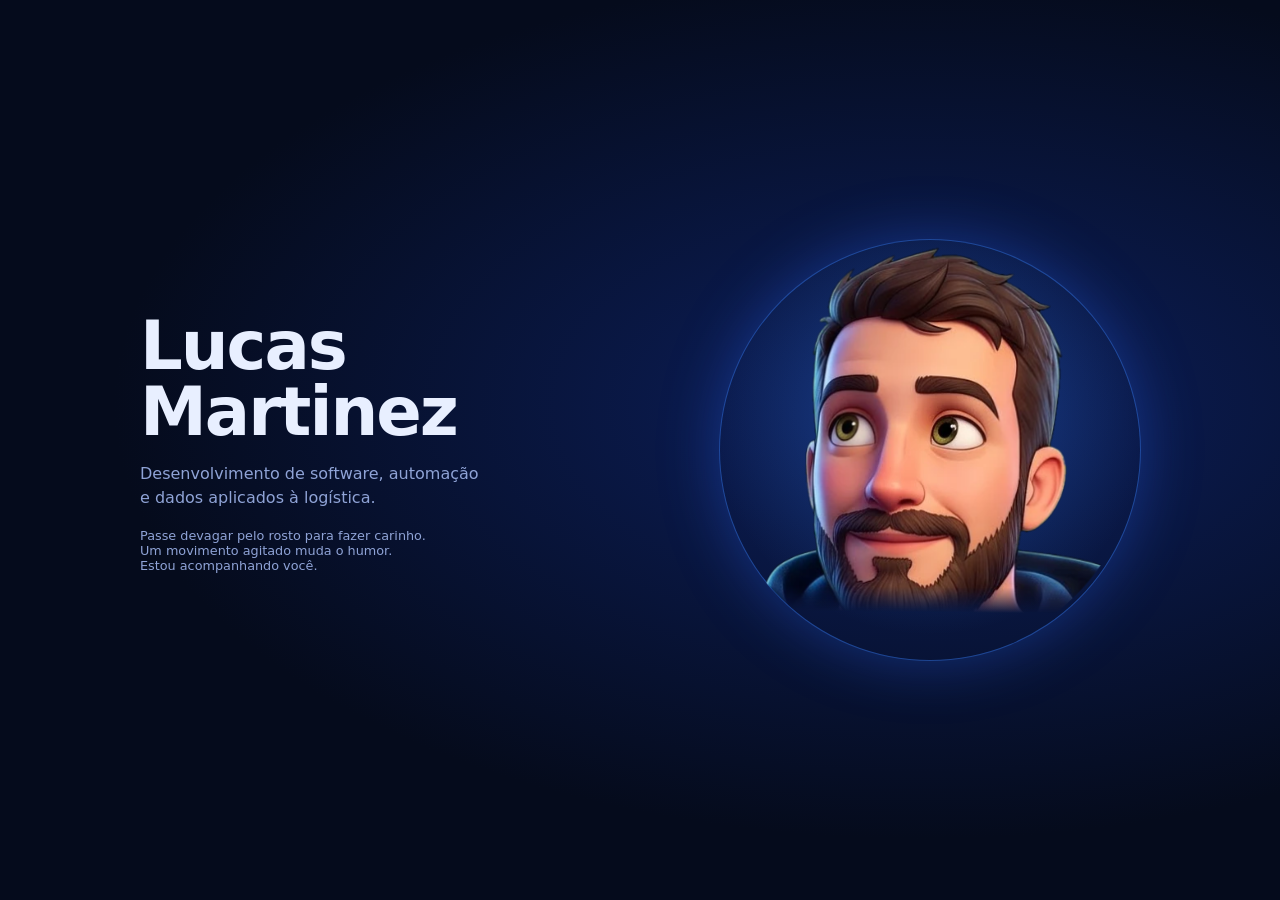
==== avatar-experience.html @ 90f8ac3b "feat(preview): incorpora avatar final aprovado com 14 expressões em pagina autocontida" ====
<!doctype html>
<html lang="pt-BR">
<head>
<meta charset="utf-8">
<meta name="viewport" content="width=device-width, initial-scale=1">
<title>Avatar interativo – Lucas Martinez</title>
<style>
:root{--bg:#050b1c;--fg:#e8efff;--mut:#8fa3d6;--blue:#2f6bff;--glow:#3d8bff}
*{box-sizing:border-box}
body{margin:0;min-height:100svh;display:grid;place-items:center;padding:24px;color:var(--fg);
  background:radial-gradient(ellipse at 72% 45%,#0c1f5c 0%,var(--bg) 62%);
  font-family:"Space Grotesk",system-ui,-apple-system,"Segoe UI",sans-serif}
.hero{display:grid;grid-template-columns:1fr minmax(260px,420px);gap:48px;align-items:center;max-width:1000px;width:100%}
h1{font-size:clamp(2.4rem,7vw,4.2rem);line-height:.98;margin:0 0 16px;letter-spacing:-.03em}
.sub{color:var(--mut);margin:0;max-width:34ch;line-height:1.5}
.stage{position:relative;width:100%;aspect-ratio:1;border-radius:50%;
  background:radial-gradient(circle at 50% 42%,rgba(61,139,255,.35),rgba(61,139,255,0) 68%);
  box-shadow:0 0 0 1px rgba(61,139,255,.35),0 0 60px rgba(47,107,255,.35)}
#avatar{display:block;width:100%;height:100%;cursor:pointer;outline-offset:6px;border-radius:50%;touch-action:none;user-select:none;-webkit-user-select:none}
#avatar:focus-visible{outline:2px solid var(--glow)}
.hud{margin-top:18px;font-size:.8rem;color:var(--mut);min-height:2.6em}
.hud b{color:var(--fg);font-weight:600}
@media(max-width:720px){.hero{grid-template-columns:1fr;text-align:center;gap:24px}
  .stage{order:-1;margin:0 auto;max-width:340px}.sub{margin:0 auto}}
</style>

<!-- Modos: demonstração completa ou incorporação discreta no portfolio. -->
<script>if(new URLSearchParams(location.search).get('embed')==='1')document.documentElement.classList.add('avatar-embed');</script>
<style>
html.avatar-embed, html.avatar-embed body {margin:0;width:100%;height:100%;min-height:0;overflow:hidden;background:transparent;padding:0;}
html.avatar-embed body {display:flex;align-items:center;justify-content:center;}
html.avatar-embed .hero {display:flex;align-items:center;justify-content:center;max-width:none;width:100%;height:100%;gap:0;padding:0;}
html.avatar-embed .hero>div:first-child {display:none;}
html.avatar-embed .stage {flex:none;width:min(92vw,92vh,420px);height:auto;aspect-ratio:1;margin:0;background:radial-gradient(circle,rgba(61,139,255,.16),transparent 70%);box-shadow:none;}
html.avatar-embed #avatar {cursor:default;}
@media(prefers-reduced-motion:reduce){html.avatar-embed .stage {transition:none;animation:none;}}
</style>
</head>
<body>
<main class="hero">
  <div>
    <h1>Lucas<br>Martinez</h1>
    <p class="sub">Desenvolvimento de software, automação e dados aplicados à logística.</p>
    <p class="hud">Passe devagar pelo rosto para fazer carinho.<br>Um movimento agitado muda o humor.<br><span id="hud"></span></p>
  </div>
  <div class="stage">
    <canvas id="avatar" role="button" tabindex="0"
      aria-label="Avatar interativo do Lucas. Passe o cursor ou o dedo sobre o rosto. Enter para sorrir; Shift e Enter para corações.">Avatar interativo de Lucas Martinez.</canvas>
  </div>
</main>

<script>
/* =====================================================================
   AvatarInterativo — JavaScript puro; mesmas 14 poses, sem dependências.
   Velocidades: larguras do canvas por segundo (independem da resolução).
   Tempos: milissegundos. Parallax: pixels CSS; inclinação: graus.

   Um único requestAnimationFrame resolve todos os prazos. Não há setTimeout
   nem setInterval. Chame destroy() antes de remover/substituir o componente.
   Uso: new AvatarInterativo(canvas, { pasta: 'avatar/' }).carregar();
   ===================================================================== */
const POSES = ['rest','closed','half','up','down','left','right','upleft','upright','downleft','downright','grin','hearts','angry'];
const SETORES = ['right','downright','down','downleft','left','upleft','up','upright'];
const VETOR = {rest:[0,0],right:[1,0],left:[-1,0],up:[0,-1],down:[0,1],
  upleft:[-.7,-.7],upright:[.7,-.7],downleft:[-.7,.7],downright:[.7,.7]};
const rand = (a,b) => a + Math.random() * (b-a);
const limitar = (v,a,b) => Math.max(a,Math.min(b,v));

class AvatarInterativo {
  constructor(canvas, opcoes = {}) {
    Object.assign(this, {
      pasta: 'avatar/', ext: 'webp', fontes: null, tamanho: 600,
      centroX: .5, centroY: .45, zonaMorta: .10,
      raioRostoX: .32, raioRostoY: .36,

      // Carinho: movimento lento, contínuo e dentro da elipse do rosto.
      carinhoVelMin: .03, carinhoVelMax: .85,
      carinhoApos: 800, carinhoTolerancia: 160, carinhoRetorno: 1000,

      // Bravo exige tempo em alta velocidade E mudanças de direção.
      bravoVelMin: 1.8, bravoApos: 600, bravoJanela: 950,
      bravoMudancas: 3, bravoAngulo: 75, bravoRetorno: 650,
      intervaloMudancas: 80,

      entradaDuracao: 1200, entradaIntervalo: 0,
      fixoApos: 2000, limiarParado: .008, saidaRetorno: 1000,
      amostraMin: 16, amostraMax: 160, ruidoMovimento: .002,
      idleApos: 4000, idleIntervalo: [1100,2300],
      piscadaIntervalo: [2200,5200], piscadaFixaIntervalo: [4200,7000],
      piscadaDuracoes: [60,90,60], piscadaFixaDuracoes: [120,170,120],

      respiracao: .01, respiracaoPeriodo: 4800,
      parallax: 6, inclinacao: 3, suavizacao: 110, crossfade: 80,
      toqueMax: 280, toqueMovMax: .04, duploToqueIntervalo: 320,
      cliqueDuracao: 1200, duploCliqueDuracao: 1800,
      onPose: null
    }, opcoes);
    if (!canvas || typeof canvas.getContext !== 'function') throw new TypeError('Informe um canvas válido.');
    this.canvas = canvas;
    this.ctx = canvas.getContext('2d');
    if (!this.ctx) throw new Error('Canvas 2D indisponível neste navegador.');
    this.img = {};
    this.dir = 'rest'; this.emocao = null; this.piscada = null; this.atual = null;
    this.modoTeste = true; this.fixo = false;
    this.destruido = false; this._pronto = false; this._raf = null;
    this._limpezas = []; this._cargas = new Set();
    this._origem = document.createElement('canvas');
    this._destino = document.createElement('canvas');
    this._estilo = {
      transform: canvas.style.transform,
      touchAction: canvas.style.touchAction,
      willChange: canvas.style.willChange
    };
    canvas.style.touchAction = 'none'; // Somente o canvas; a página continua rolando.
    this._media = matchMedia('(prefers-reduced-motion: reduce)');
    this.reduzir = this._media.matches;
    this._ponteiro = null; this._dentro = false; this._pressionado = null;
    this._parallaxX = 0; this._parallaxY = 0;
    this._saidaEm = null; this._sorrisoAte = 0; this._carinhoAte = 0; this._bravoAte = 0;
    this._manual = null; this._ultimaEntrada = -Infinity;
    this._ignorarCliqueAte = 0; this._ultimoToque = null;
    this._repousoGesto = false; this._transicao = null;
    this._piscarInicio = null;
    const agora = performance.now();
    this.ultimoInput = agora; this._quietoDesde = agora; this._ultimoQuadro = agora;
    this._proximaPiscada = agora + rand(...this.piscadaIntervalo);
    this._proximoIdle = agora + this.idleApos;
    this._limparGesto();
    this._medir();
    this.ligarEventos();
    this._quadro = agora => {
      this._raf = null;
      if (this.destruido || document.hidden) return;
      this._iniciar();
      this._atualizarEstado(agora);
      this.atualizar(false, agora);
      if (this.destruido) return; // onPose pode desmontar o componente.
      this._renderizar(agora);
      this._animarCorpo(agora);
      this._ultimoQuadro = agora;
    };
  }

  carregar() {
    if (this.destruido) return Promise.resolve(this);
    if (this._carregando) return this._carregando;
    const tarefas = POSES.map(p => new Promise(resolve => {
      const im = new Image();
      let terminou = false;
      const carga = { cancelar: () => concluir(false, true) };
      const concluir = (sucesso, cancelar = false) => {
        if (terminou) return;
        terminou = true;
        im.onload = im.onerror = null;
        this._cargas.delete(carga);
        if (sucesso && !this.destruido) this.img[p] = im;
        if (cancelar && im.removeAttribute) im.removeAttribute('src');
        resolve();
      };
      this._cargas.add(carga);
      im.onload = () => concluir(true);
      im.onerror = () => concluir(false);
      im.src = this.fontes?.[p] || `${this.pasta}${p}.${this.ext}`;
    }));
    this._carregando = Promise.all(tarefas).then(() => {
      if (this.destruido) return this;
      this.modoTeste = !this.img.rest;
      this._pronto = true;
      this._reiniciarRelogio(performance.now());
      this.atualizar(true);
      this._iniciar();
      return this;
    });
    return this._carregando;
  }

  /* ---------- estado: emoção > piscar > olhar ---------- */
  poseAtual() { return this.emocao || this.piscada || this.dir; }

  emote(nome, ms = this.cliqueDuracao) {
    if (this.destruido || !['grin','hearts','angry'].includes(nome)) return;
    const agora = performance.now();
    this._manual = { nome, ate: agora + Math.max(0,ms) };
    this._atualizarEstado(agora);
    this.atualizar(false, agora);
  }

  // API compatível: move somente o olhar. Reações gestuais vêm dos eventos.
  olharPara(clientX, clientY) {
    if (this.destruido) return;
    this._ponteiro = { x: clientX, y: clientY };
    this.dir = this._direcaoPara(clientX, clientY);
    this.atualizar();
  }

  _direcaoPara(x,y) {
    const r = this._rect;
    const dx = x - (r.left + r.width * this.centroX);
    const dy = y - (r.top + r.height * this.centroY);
    if (Math.hypot(dx,dy) < r.width * this.zonaMorta) return 'rest';
    const ang = (Math.atan2(dy,dx) + Math.PI * 2) % (Math.PI * 2);
    return SETORES[Math.round(ang / (Math.PI / 4)) % 8];
  }

  _noRosto(x,y) {
    const r = this._rect;
    const nx = ((x-r.left)/r.width - this.centroX) / this.raioRostoX;
    const ny = ((y-r.top)/r.height - this.centroY) / this.raioRostoY;
    return nx*nx + ny*ny <= 1;
  }

  _limparGesto() {
    this._amostra = null;
    this._carinhoTempo = 0; this._ultimoCarinho = -Infinity;
    this._rapidos = []; this._viradas = [];
    this._vetorRapido = null; this._ultimaVirada = -Infinity;
  }

  _entrar(agora,x,y) {
    this._dentro = true; this._saidaEm = null; this._repousoGesto = false;
    this._quietoDesde = agora; this.ultimoInput = agora;
    this._ancoraQuieta = { x,y }; this._limparGesto();
    this._amostra = { x,y,t:agora };
    if (agora - this._ultimaEntrada >= this.entradaIntervalo) {
      this._sorrisoAte = agora + this.entradaDuracao;
      this._ultimaEntrada = agora;
    }
  }

  _sair(agora) {
    if (!this._dentro) return;
    this._dentro = false; this._saidaEm = agora;
    this._sorrisoAte = 0;
    this._limparGesto();
    // Um carinho já reconhecido conserva seu prazo de retorno de 1 s.
  }

  _receber(e) {
    if (this.destruido || document.hidden || e.isPrimary === false) return;
    const contato = e.pointerType === 'touch' || e.pointerType === 'pen';
    if (contato && this._pressionado?.id !== e.pointerId) return;
    if (!contato && this._pressionado && this._pressionado.tipo !== 'mouse') return;
    const agora = performance.now(), x = e.clientX, y = e.clientY;
    if (!Number.isFinite(x) || !Number.isFinite(y)) return;
    const anterior = this._ponteiro;
    this._ponteiro = { x,y };
    if (this._pressionado && anterior) {
      this._pressionado.percurso += Math.hypot(x-anterior.x,y-anterior.y) / this._rect.width;
    }
    const dentro = this._noRosto(x,y);
    if (dentro && !this._dentro) this._entrar(agora,x,y);
    else if (!dentro && this._dentro) this._sair(agora);

    if (!this._ancoraQuieta || Math.hypot(x-this._ancoraQuieta.x,y-this._ancoraQuieta.y) >= this._rect.width*this.limiarParado) {
      this._quietoDesde = agora; this.ultimoInput = agora;
      this._ancoraQuieta = {x,y}; this._repousoGesto = false;
      this._proximoIdle = agora + this.idleApos;
    }
    if (dentro) this._medirGesto(x,y,agora);
    this._atualizarEstado(agora);
    this.atualizar(false,agora);
  }

  _medirGesto(x,y,agora) {
    const a = this._amostra;
    if (!a) { this._amostra = {x,y,t:agora}; return; }
    const dt = agora-a.t;
    if (dt < this.amostraMin) return;
    if (dt > this.amostraMax) {
      this._limparGesto(); this._amostra = {x,y,t:agora}; return;
    }
    const dx=x-a.x, dy=y-a.y, d=Math.hypot(dx,dy)/this._rect.width;
    // Acumula subpixels até haver deslocamento útil; não transforma ruído em gesto.
    if (d < this.ruidoMovimento) return;
    this._amostra = {x,y,t:agora};
    const velocidade = d * 1000 / dt;
    if (velocidade >= this.carinhoVelMin && velocidade <= this.carinhoVelMax) {
      if (agora-this._ultimoCarinho > this.carinhoTolerancia) this._carinhoTempo = 0;
      this._carinhoTempo += dt;
      this._ultimoCarinho = agora;
      if (this._carinhoTempo >= this.carinhoApos) {
        this._carinhoAte = agora + this.carinhoRetorno;
        this._sorrisoAte = 0;
      }
    } else if (velocidade > this.carinhoVelMax || agora-this._ultimoCarinho > this.carinhoTolerancia) {
      this._carinhoTempo = 0;
    }

    const corte = agora-this.bravoJanela;
    this._rapidos = this._rapidos.filter(s=>s.fim>corte);
    this._viradas = this._viradas.filter(t=>t>corte);
    if (velocidade >= this.bravoVelMin) {
      this._rapidos.push({inicio:agora-dt,fim:agora});
      const v=this._vetorRapido;
      if (v && agora-v.t<=this.amostraMax) {
        const cos=(dx*v.x+dy*v.y)/(Math.hypot(dx,dy)*Math.hypot(v.x,v.y));
        if (cos<=Math.cos(this.bravoAngulo*Math.PI/180) && agora-this._ultimaVirada>=this.intervaloMudancas) {
          this._viradas.push(agora); this._ultimaVirada=agora;
        }
      }
      this._vetorRapido={x:dx,y:dy,t:agora};
      const tempo=this._rapidos.reduce((s,v)=>s+v.fim-Math.max(corte,v.inicio),0);
      if (tempo>=this.bravoApos && this._viradas.length>=this.bravoMudancas) {
        this._bravoAte=agora+this.bravoRetorno;
        this._carinhoAte=0; this._carinhoTempo=0; this._sorrisoAte=0;
      }
    }
  }

  _atualizarEstado(agora) {
    const fixo = this._dentro && agora-this._quietoDesde >= this.fixoApos;
    if (fixo !== this.fixo) {
      this.fixo = fixo;
      this._direcaoFixa = this.dir;
      this._proximaPiscada = agora+rand(...(fixo ? this.piscadaFixaIntervalo : this.piscadaIntervalo));
    }
    if (this._manual && agora>=this._manual.ate) this._manual=null;
    if (this._carinhoAte && agora>=this._carinhoAte) {
      this._carinhoAte=0;
      if (agora-this.ultimoInput>=this.carinhoTolerancia) this._repousoGesto=true;
    }
    // Ação explícita (clique/teclado) > bravo > carinho > cumprimento.
    this.emocao = this._manual?.nome || (agora<this._bravoAte ? 'angry' :
      agora<this._carinhoAte ? 'hearts' : agora<this._sorrisoAte ? 'grin' : null);

    const foraVenceu = this._saidaEm !== null && agora-this._saidaEm >= this.saidaRetorno;
    const ocioso = !this._dentro && agora-this.ultimoInput >= this.idleApos;
    if (ocioso && !this.reduzir && !this.emocao) {
      if (agora>=this._proximoIdle) {
        this.dir=Math.random()<.3 ? 'rest' : SETORES[Math.floor(Math.random()*8)];
        this._proximoIdle=agora+rand(...this.idleIntervalo);
      }
    } else if (this._repousoGesto || foraVenceu || !this._ponteiro || (ocioso && this.reduzir)) {
      this.dir='rest';
    } else if (this.fixo) {
      this.dir=this._direcaoFixa;
    } else {
      this.dir=this._direcaoPara(this._ponteiro.x,this._ponteiro.y);
    }
    this._piscar(agora);
  }

  _piscar(agora) {
    const intervalo = this.fixo ? this.piscadaFixaIntervalo : this.piscadaIntervalo;
    if (this.emocao) {
      this.piscada=null; this._piscarInicio=null;
      if (this._proximaPiscada<=agora) this._proximaPiscada=agora+rand(...intervalo);
      return;
    }
    if (this._piscarInicio===null && agora>=this._proximaPiscada) {
      this._piscarInicio=agora;
      this._piscarTempos=this.fixo ? this.piscadaFixaDuracoes : this.piscadaDuracoes;
    }
    if (this._piscarInicio===null) { this.piscada=null; return; }
    const t=agora-this._piscarInicio, [a,b,c]=this._piscarTempos;
    this.piscada=t<a ? 'half' : t<a+b ? 'closed' : t<a+b+c ? 'half' : null;
    if (t>=a+b+c) {
      this._piscarInicio=null;
      this._proximaPiscada=agora+rand(...intervalo);
    }
  }

  /* ---------- entrada, toque e ciclo de vida ---------- */
  _escutar(alvo,tipo,fn,opcoes) {
    alvo.addEventListener(tipo,fn,opcoes);
    this._limpezas.push(()=>alvo.removeEventListener(tipo,fn,opcoes));
  }

  ligarEventos() {
    if (this._eventosLigados || this.destruido) return;
    this._eventosLigados=true;
    const passivo={passive:true};
    this._escutar(window,'pointermove',e=>this._receber(e),passivo);
    this._escutar(this.canvas,'pointerenter',e=>this._receber(e),passivo);
    this._escutar(this.canvas,'pointerleave',e=>{
      if (this._pressionado?.tipo==='touch' || this._pressionado?.tipo==='pen') return;
      this._receber(e); this._sair(performance.now());
    },passivo);
    this._escutar(this.canvas,'pointerdown',e=>{
      if (e.isPrimary===false || (e.button!==undefined && e.button!==0) || this._pressionado) return;
      const agora=performance.now();
      this._pressionado={id:e.pointerId,tipo:e.pointerType||'mouse',inicio:agora,percurso:0};
      this._ponteiro={x:e.clientX,y:e.clientY};
      if (e.pointerType==='touch' || e.pointerType==='pen') {
        try { this.canvas.setPointerCapture(e.pointerId); } catch (_) { /* Contato já encerrado. */ }
      }
      this._receber(e);
    },passivo);
    this._escutar(window,'pointerup',e=>this._soltar(e,false),passivo);
    this._escutar(window,'pointercancel',e=>this._soltar(e,true),passivo);
    this._escutar(this.canvas,'lostpointercapture',e=>this._soltar(e,true),passivo);
    this._escutar(this.canvas,'click',e=>{
      if (e.detail!==0 && performance.now()<this._ignorarCliqueAte) return;
      this.emote('grin',this.cliqueDuracao);
    });
    this._escutar(this.canvas,'dblclick',e=>{
      if (performance.now()<this._ignorarCliqueAte) return;
      this.emote('hearts',this.duploCliqueDuracao);
    });
    this._escutar(this.canvas,'keydown',e=>{
      if ((e.key==='Enter' || e.key===' ') && !e.repeat) {
        e.preventDefault();
        this.emote(e.shiftKey ? 'hearts' : 'grin',e.shiftKey ? this.duploCliqueDuracao : this.cliqueDuracao);
      }
    });
    this._escutar(document.documentElement,'pointerleave',()=>{
      const agora=performance.now(); this._sair(agora);
      if (this._saidaEm===null) this._saidaEm=agora;
    },passivo);
    this._escutar(window,'blur',()=>this._reiniciarRelogio(performance.now()));
    this._escutar(document,'visibilitychange',()=>{
      this._parar(); this._reiniciarRelogio(performance.now());
      if (!document.hidden) { this.atualizar(true); this._iniciar(); }
    });
    this._escutar(window,'resize',()=>this._medir(),passivo);
    this._escutar(window,'scroll',()=>this._medir(),{passive:true,capture:true});
    if (typeof ResizeObserver!=='undefined') {
      this._observador=new ResizeObserver(()=>this._medir());
      this._observador.observe(this.canvas);
    }
    const preferencia=e=>{
      this.reduzir=e.matches; this._parallaxX=this._parallaxY=0;
      this._transicao=null; this._proximoIdle=performance.now()+this.idleApos;
      this.canvas.style.transform=this._estilo.transform;
      this.canvas.style.willChange=this.reduzir ? this._estilo.willChange : 'transform';
      this._atualizarEstado(performance.now()); this.atualizar(true);
    };
    if (this._media.addEventListener) this._escutar(this._media,'change',preferencia);
    else {
      this._media.addListener(preferencia);
      this._limpezas.push(()=>this._media.removeListener(preferencia));
    }
    this.canvas.style.willChange=this.reduzir ? this._estilo.willChange : 'transform';
  }

  _soltar(e,cancelado) {
    const p=this._pressionado;
    if (!p || e.pointerId!==p.id) return;
    const agora=performance.now();
    if (!cancelado) this._receber(e);
    this._pressionado=null; // Antes de releasePointerCapture (que emite outro evento).
    try { if (this.canvas.hasPointerCapture(p.id)) this.canvas.releasePointerCapture(p.id); } catch (_) {}
    const contato=p.tipo==='touch' || p.tipo==='pen';
    if (contato || cancelado || p.percurso>this.toqueMovMax) this._ignorarCliqueAte=agora+750;
    const r=this._rect;
    const noCanvas=e.clientX>=r.left && e.clientX<=r.left+r.width && e.clientY>=r.top && e.clientY<=r.top+r.height;
    if (contato && !cancelado && agora-p.inicio<=this.toqueMax && p.percurso<=this.toqueMovMax && noCanvas) {
      const anterior=this._ultimoToque;
      const duplo=anterior && agora-anterior.t<=this.duploToqueIntervalo &&
        Math.hypot(e.clientX-anterior.x,e.clientY-anterior.y)<=this._rect.width*this.toqueMovMax*2;
      this.emote(duplo ? 'hearts' : 'grin',duplo ? this.duploCliqueDuracao : this.cliqueDuracao);
      this._ultimoToque=duplo ? null : {t:agora,x:e.clientX,y:e.clientY};
    }
    if (contato || cancelado) {
      this._sair(agora);
      if (this._saidaEm===null) this._saidaEm=agora;
      if (cancelado) { this._manual=null; this._sorrisoAte=0; }
    }
    this._atualizarEstado(agora); this.atualizar(false,agora);
  }

  _reiniciarRelogio(agora) {
    const p=this._pressionado;
    this._pressionado=null;
    if (p) {
      this._ignorarCliqueAte=agora+750;
      try { if (this.canvas.hasPointerCapture(p.id)) this.canvas.releasePointerCapture(p.id); } catch (_) {}
    }
    this._ponteiro=null; this._dentro=false; this._saidaEm=null;
    this._manual=null; this._sorrisoAte=this._carinhoAte=this._bravoAte=0;
    this._ancoraQuieta=null; this._repousoGesto=false; this.fixo=false;
    this._ultimoToque=null; this._piscarInicio=null;
    this.emocao=this.piscada=null; this.dir='rest';
    this.ultimoInput=this._quietoDesde=this._ultimoQuadro=agora;
    this._proximaPiscada=agora+rand(...this.piscadaIntervalo);
    this._proximoIdle=agora+this.idleApos;
    this._limparGesto();
  }

  _iniciar() {
    if (this._raf===null && this._pronto && !this.destruido && !document.hidden) this._raf=requestAnimationFrame(this._quadro);
  }
  _parar() {
    if (this._raf!==null) cancelAnimationFrame(this._raf);
    this._raf=null;
  }
  destroy() {
    if (this.destruido) return;
    this.destruido=true; this._parar();
    for (const limpar of this._limpezas.splice(0)) limpar();
    this._observador?.disconnect();
    this._reiniciarRelogio(performance.now());
    for (const carga of [...this._cargas]) carga.cancelar();
    Object.assign(this.canvas.style,this._estilo);
    this._transicao=null; this.img={}; this.onPose=null;
    this._origem.width=this._origem.height=this._destino.width=this._destino.height=1;
  }
  destruir() { this.destroy(); }

  /* ---------- desenho nítido + crossfade de 80 ms ---------- */
  _medir() {
    if (this.destruido) return;
    // Medição sem a transformação animada: o rosto não se afasta do dedo.
    const transform=this.canvas.style.transform;
    this.canvas.style.transform=this._estilo.transform;
    this._rect=this.canvas.getBoundingClientRect();
    this.canvas.style.transform=transform;
    const r=this._rect;
    if (!r.width || !r.height) return;
    const dpr=Math.min(window.devicePixelRatio||1,2);
    const w=Math.max(1,Math.round(Math.min(r.width,this.tamanho)*dpr));
    const h=Math.max(1,Math.round(w*r.height/r.width));
    if (this.canvas.width!==w || this.canvas.height!==h || this._destino.width!==w) {
      for (const c of [this.canvas,this._origem,this._destino]) { c.width=w; c.height=h; }
      if (this.atual) this.atualizar(true);
    }
  }

  atualizar(forcar=false,agora=performance.now()) {
    if (this.destruido) return;
    const pose=this.poseAtual(), mudou=pose!==this.atual;
    if (!mudou && !forcar) return;
    const anterior=this.atual;
    // Fotografa a composição atual: uma troca no meio do fade não empilha imagens.
    if (anterior && !forcar && !this.reduzir && this.crossfade>0) {
      this._renderizar(agora);
      const c=this._origem.getContext('2d');
      c.clearRect(0,0,this._origem.width,this._origem.height);
      c.drawImage(this.canvas,0,0);
      this._transicao={inicio:agora};
    } else this._transicao=null;
    this.atual=pose; this._forcarDesenho=true;
    this._desenharPose(this._destino.getContext('2d'),pose);
    this._renderizar(agora);
    if (mudou && typeof this.onPose==='function') this.onPose(pose);
  }

  _desenharPose(c,pose) {
    const W=this.canvas.width,H=this.canvas.height;
    c.clearRect(0,0,W,H);
    c.imageSmoothingEnabled=true; c.imageSmoothingQuality='high';
    const im=this.img[pose]||this.img.rest;
    if (!im) { this.provisorio(pose,c,W); return; }
    const iw=im.naturalWidth||im.width, ih=im.naturalHeight||im.height;
    const escala=Math.min(W/iw,H/ih),w=iw*escala,h=ih*escala;
    c.drawImage(im,(W-w)/2,(H-h)/2,w,h);
  }

  _renderizar(agora) {
    if (!this.atual || this.destruido) return;
    const c=this.ctx,W=this.canvas.width,H=this.canvas.height;
    const t=this._transicao ? limitar((agora-this._transicao.inicio)/this.crossfade,0,1) : 1;
    // Só redesenha durante uma troca. Respiração/parallax usam o compositor CSS.
    if (!this._transicao && this._renderizado===this.atual && !this._forcarDesenho) return;
    c.clearRect(0,0,W,H);
    c.save();
    if (t<1) {
      c.globalAlpha=1-t; c.drawImage(this._origem,0,0);
      // Soma alfa pré-multiplicado: evita escurecer transparências no meio do fade.
      c.globalCompositeOperation='lighter'; c.globalAlpha=t;
      c.drawImage(this._destino,0,0);
    } else {
      c.globalAlpha=1; c.drawImage(this._destino,0,0); this._transicao=null;
    }
    c.restore();
    this._renderizado=this.atual; this._forcarDesenho=false;
  }

  _animarCorpo(agora) {
    if (this.reduzir || this.destruido) return;
    const r=this._rect;
    const rastrear=this._ponteiro && !this._repousoGesto &&
      (this._saidaEm===null || agora-this._saidaEm<this.saidaRetorno) && agora-this.ultimoInput<this.idleApos;
    const x=rastrear ? limitar((this._ponteiro.x-r.left-r.width*this.centroX)/(r.width*.5),-1,1) : 0;
    const y=rastrear ? limitar((this._ponteiro.y-r.top-r.height*this.centroY)/(r.height*.5),-1,1) : 0;
    const dt=limitar(agora-this._ultimoQuadro,0,64);
    const fator=this.suavizacao>0 ? 1-Math.exp(-dt/this.suavizacao) : 1;
    this._parallaxX+=(x-this._parallaxX)*fator;
    this._parallaxY+=(y-this._parallaxY)*fator;
    const px=this._parallaxX,py=this._parallaxY;
    const onda=Math.sin(agora/Math.max(1,this.respiracaoPeriodo)*Math.PI*2);
    const escala=1+onda*this.respiracao;
    const base=this._estilo.transform==='none' ? '' : (this._estilo.transform || '');
    this.canvas.style.transform=`${base} perspective(700px) translate3d(${(px*this.parallax).toFixed(3)}px,${(py*this.parallax).toFixed(3)}px,0) rotateX(${(-py*this.inclinacao).toFixed(3)}deg) rotateY(${(px*this.inclinacao).toFixed(3)}deg) scale(${escala.toFixed(5)})`;
  }

  // Rosto provisório para testar a lógica antes de ter as imagens
  provisorio(pose, c = this.ctx, W = this.canvas.width) {
    const pele = '#e8b98f';
    const [vx, vy] = VETOR[pose] || [0, 0];
    c.save(); c.scale(W / 100, W / 100);
    c.fillStyle = '#161c2e'; c.beginPath(); c.ellipse(50, 102, 38, 28, 0, 0, 7); c.fill();
    c.fillStyle = pele; c.beginPath(); c.arc(50, 50, 28, 0, 7); c.fill();
    c.fillStyle = '#3a2a20';
    c.beginPath(); c.arc(50, 44, 28, Math.PI, 0); c.fill();   // cabelo
    c.beginPath(); c.arc(50, 58, 24, 0, Math.PI); c.fill();   // barba
    for (const x of [39, 61]) {
      c.fillStyle = '#fff'; c.beginPath(); c.ellipse(x, 50, 6.5, 5.5, 0, 0, 7); c.fill();
      if (pose === 'hearts') { c.fillStyle = '#ff4d6d'; c.font = '10px sans-serif'; c.textAlign = 'center'; c.fillText('♥', x, 53.5); }
      else { c.fillStyle = '#2a4a3a'; c.beginPath(); c.arc(x + vx * 2.8, 50 + vy * 2.2, 3, 0, 7); c.fill(); }
      if (pose === 'half') { c.fillStyle = pele; c.fillRect(x - 7, 43, 14, 7); }
      if (pose === 'closed') { c.fillStyle = pele; c.fillRect(x - 7, 43, 14, 14); c.strokeStyle = '#3a2a20'; c.lineWidth = 1.4; c.beginPath(); c.moveTo(x - 6, 51); c.lineTo(x + 6, 51); c.stroke(); }
      if (pose === 'angry') { c.strokeStyle = '#3a2a20'; c.lineWidth = 2; c.beginPath(); c.moveTo(x - 7 * Math.sign(x - 50), 42); c.lineTo(x + 7 * Math.sign(x - 50), 45.5); c.stroke(); }
    }
    c.strokeStyle = '#f0a3a3'; c.fillStyle = '#fff'; c.lineWidth = 1.6; c.beginPath();
    if (pose === 'grin') { c.arc(50, 61, 8, 0, Math.PI); c.fill(); }
    else if (pose === 'hearts') { c.arc(50, 61, 5, 0.1, Math.PI - 0.1); c.stroke(); }
    else if (pose === 'angry') { c.arc(50, 69, 5, Math.PI * 1.15, Math.PI * 1.85); c.stroke(); }
    else { c.moveTo(45, 64); c.lineTo(55, 64); c.stroke(); }
    c.restore();
  }
}

// Disponível também para scripts carregados depois deste arquivo.
window.AvatarInterativo=AvatarInterativo;

/* ---------- demo ---------- */
const hud = document.getElementById('hud');
const nomes = {grin:'Olá! 🙂',hearts:'Gostei do carinho. ♥',angry:'Ei, com calma!'};
const avatar = new AvatarInterativo(document.getElementById('avatar'), {
  fontes: {"angry":"[data-uri]","closed":"[data-uri]","down":"[data-uri]","downleft":"[data-uri]","downright":"[data-uri]","grin":"[data-uri]","half":"[data-uri]","hearts":"[data-uri]","left":"[data-uri]","rest":"[data-uri]","right":"[data-uri]","up":"[data-uri]","upleft":"[data-uri]","upright":"[data-uri]"},
  // AJUSTES PRINCIPAIS — velocidades em larguras do avatar por segundo.
  carinhoVelMin: 0.03,
  carinhoVelMax: 0.85,
  carinhoApos: 800,
  bravoVelMin: 1.8,
  bravoApos: 600,
  bravoMudancas: 3,
  parallax: window.matchMedia('(prefers-reduced-motion: reduce)').matches ? 0 : 6,
  inclinacao: window.matchMedia('(prefers-reduced-motion: reduce)').matches ? 0 : 3,
  respiracao: window.matchMedia('(prefers-reduced-motion: reduce)').matches ? 0 : .01,
  onPose: p => { hud.textContent = nomes[p] || 'Estou acompanhando você.'; }
});
avatar.carregar();
// Em aplicações com navegação dinâmica: avatar.destroy() antes de remover o canvas.
</script>
</body>
</html>
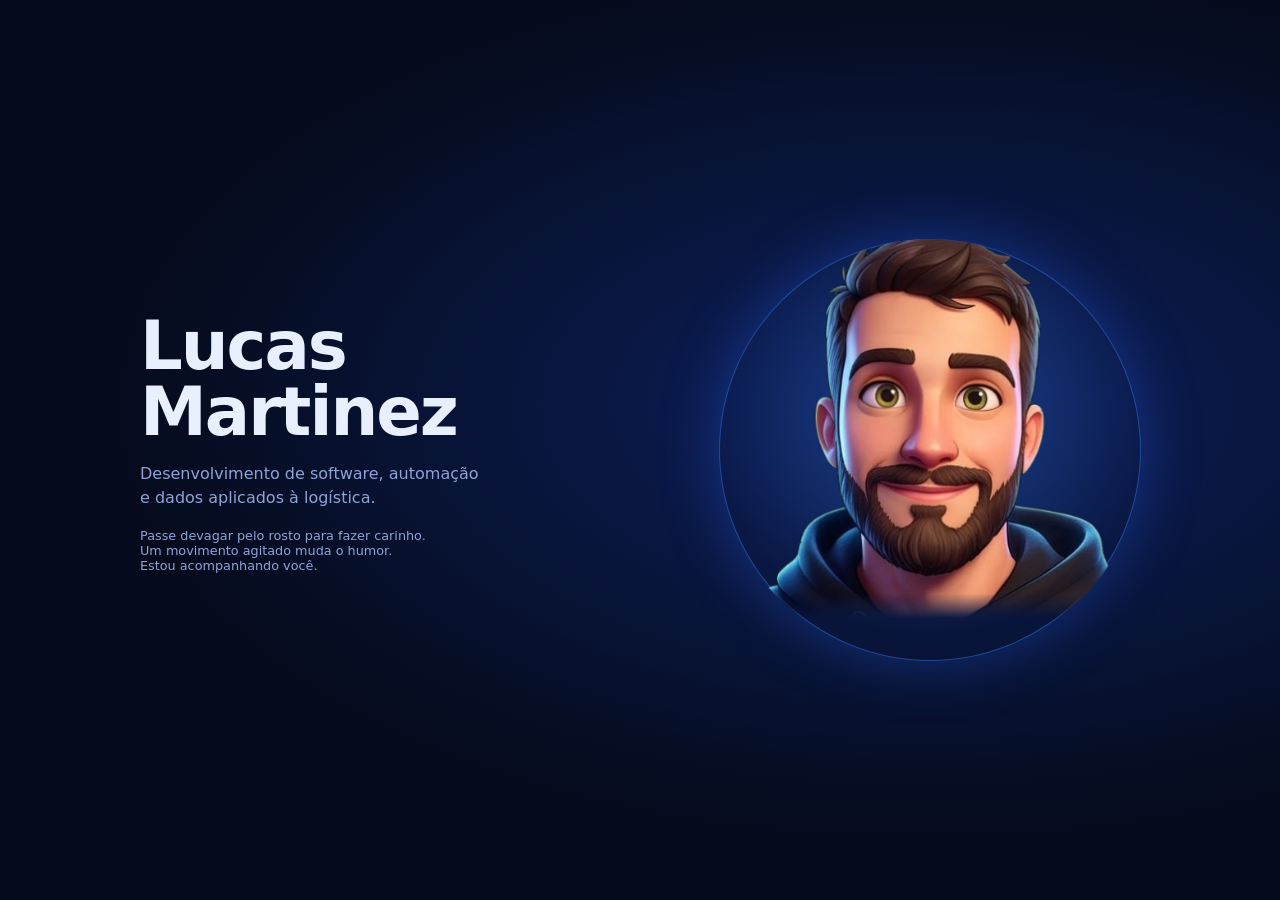
==== commit ef16e56a: "feat(preview): movimento natural do avatar com mola, olhar suave, piscadas orgânicas e pausa fora da" ====
--- a/avatar-experience.html
+++ b/avatar-experience.html
@@ -85,12 +85,13 @@
       entradaDuracao: 1200, entradaIntervalo: 0,
       fixoApos: 2000, limiarParado: .008, saidaRetorno: 1000,
       amostraMin: 16, amostraMax: 160, ruidoMovimento: .002,
-      idleApos: 4000, idleIntervalo: [1100,2300],
-      piscadaIntervalo: [2200,5200], piscadaFixaIntervalo: [4200,7000],
-      piscadaDuracoes: [60,90,60], piscadaFixaDuracoes: [120,170,120],
-
-      respiracao: .01, respiracaoPeriodo: 4800,
-      parallax: 6, inclinacao: 3, suavizacao: 110, crossfade: 80,
+      idleApos: 4000, idleIntervalo: [1650,3250],
+      piscadaIntervalo: [2300,5900], piscadaFixaIntervalo: [4400,7700],
+      piscadaDuracoes: [65,100,65], piscadaFixaDuracoes: [105,155,105],
+
+      // Movimento natural: cabeça flutua de leve; sem deformar rosto/olhos.
+      respiracao: .008, respiracaoPeriodo: 5100,
+      parallax: 8, inclinacao: 3.4, suavizacao: 180, crossfade: 145,
       toqueMax: 280, toqueMovMax: .04, duploToqueIntervalo: 320,
       cliqueDuracao: 1200, duploCliqueDuracao: 1800,
       onPose: null
@@ -116,6 +117,10 @@
     this.reduzir = this._media.matches;
     this._ponteiro = null; this._dentro = false; this._pressionado = null;
     this._parallaxX = 0; this._parallaxY = 0;
+    this._velocidadeX = 0; this._velocidadeY = 0;
+    this._olharX = 0; this._olharY = 0; this._olharPose = 'rest';
+    this._olharCandidato = null; this._olharCandidatoDesde = 0;
+    this._visivel = true; this._duplaPiscada = false; this._segundaPiscada = false;
     this._saidaEm = null; this._sorrisoAte = 0; this._carinhoAte = 0; this._bravoAte = 0;
     this._manual = null; this._ultimaEntrada = -Infinity;
     this._ignorarCliqueAte = 0; this._ultimoToque = null;
@@ -123,6 +128,7 @@
     this._piscarInicio = null;
     const agora = performance.now();
     this.ultimoInput = agora; this._quietoDesde = agora; this._ultimoQuadro = agora;
+    this._olharTempo = agora;
     this._proximaPiscada = agora + rand(...this.piscadaIntervalo);
     this._proximoIdle = agora + this.idleApos;
     this._limparGesto();
@@ -202,6 +208,32 @@
     return SETORES[Math.round(ang / (Math.PI / 4)) % 8];
   }
 
+  // O ponteiro indica o destino; a pose só muda após um pequeno tempo
+  // de estabilização. Assim não há tremulação na fronteira dos 8 setores.
+  _direcaoNatural(x,y,agora) {
+    const r=this._rect;
+    if (!r?.width) return this.dir;
+    const cx=r.left+r.width*this.centroX, cy=r.top+r.height*this.centroY;
+    const dt=limitar(agora-this._olharTempo,0,64);
+    this._olharTempo=agora;
+    const fator=1-Math.exp(-dt/165);
+    this._olharX+=(x-cx-this._olharX)*fator;
+    this._olharY+=(y-cy-this._olharY)*fator;
+    const candidata=this._direcaoPara(cx+this._olharX,cy+this._olharY);
+    if (candidata===this._olharPose) {
+      this._olharCandidato=null;
+      return this._olharPose;
+    }
+    if (candidata!==this._olharCandidato) {
+      this._olharCandidato=candidata;
+      this._olharCandidatoDesde=agora;
+    } else if (agora-this._olharCandidatoDesde>=95) {
+      this._olharPose=candidata;
+      this._olharCandidato=null;
+    }
+    return this._olharPose;
+  }
+
   _noRosto(x,y) {
     const r = this._rect;
     const nx = ((x-r.left)/r.width - this.centroX) / this.raioRostoX;
@@ -327,7 +359,12 @@
     const ocioso = !this._dentro && agora-this.ultimoInput >= this.idleApos;
     if (ocioso && !this.reduzir && !this.emocao) {
       if (agora>=this._proximoIdle) {
-        this.dir=Math.random()<.3 ? 'rest' : SETORES[Math.floor(Math.random()*8)];
+        // Curiosidade natural: pequenas olhadas com pausas em repouso.
+        const chance=Math.random();
+        const destinos=chance<.36 ? ['rest'] :
+          chance<.78 ? ['left','right','up','upleft','upright'] :
+          ['downleft','downright','down'];
+        this.dir=destinos[Math.floor(Math.random()*destinos.length)];
         this._proximoIdle=agora+rand(...this.idleIntervalo);
       }
     } else if (this._repousoGesto || foraVenceu || !this._ponteiro || (ocioso && this.reduzir)) {
@@ -335,7 +372,7 @@
     } else if (this.fixo) {
       this.dir=this._direcaoFixa;
     } else {
-      this.dir=this._direcaoPara(this._ponteiro.x,this._ponteiro.y);
+      this.dir=this._direcaoNatural(this._ponteiro.x,this._ponteiro.y,agora);
     }
     this._piscar(agora);
   }
@@ -344,19 +381,29 @@
     const intervalo = this.fixo ? this.piscadaFixaIntervalo : this.piscadaIntervalo;
     if (this.emocao) {
       this.piscada=null; this._piscarInicio=null;
+      this._duplaPiscada=false; this._segundaPiscada=false;
       if (this._proximaPiscada<=agora) this._proximaPiscada=agora+rand(...intervalo);
       return;
     }
     if (this._piscarInicio===null && agora>=this._proximaPiscada) {
       this._piscarInicio=agora;
-      this._piscarTempos=this.fixo ? this.piscadaFixaDuracoes : this.piscadaDuracoes;
+      const fator=this._segundaPiscada ? rand(.73,.95) : rand(.82,1.2);
+      this._piscarTempos=(this.fixo ? this.piscadaFixaDuracoes : this.piscadaDuracoes)
+        .map(d=>Math.round(d*fator));
+      if (!this._segundaPiscada) this._duplaPiscada=Math.random()<.11;
     }
     if (this._piscarInicio===null) { this.piscada=null; return; }
     const t=agora-this._piscarInicio, [a,b,c]=this._piscarTempos;
     this.piscada=t<a ? 'half' : t<a+b ? 'closed' : t<a+b+c ? 'half' : null;
     if (t>=a+b+c) {
       this._piscarInicio=null;
-      this._proximaPiscada=agora+rand(...intervalo);
+      if (this._duplaPiscada && !this._segundaPiscada) {
+        this._duplaPiscada=false; this._segundaPiscada=true;
+        this._proximaPiscada=agora+rand(115,200);
+      } else {
+        this._segundaPiscada=false;
+        this._proximaPiscada=agora+rand(...intervalo);
+      }
     }
   }
 
@@ -414,6 +461,20 @@
     });
     this._escutar(window,'resize',()=>this._medir(),passivo);
     this._escutar(window,'scroll',()=>this._medir(),{passive:true,capture:true});
+    // O avatar não precisa ocupar a GPU fora da área visível.
+    if (typeof IntersectionObserver!=='undefined') {
+      const visibilidade=new IntersectionObserver(entradas=>{
+        const visivel=entradas.some(entrada=>entrada.isIntersecting);
+        if (visivel===this._visivel) return;
+        this._visivel=visivel;
+        if (visivel) {
+          this._ultimoQuadro=performance.now();
+          this._iniciar();
+        } else this._parar();
+      },{threshold:.02});
+      visibilidade.observe(this.canvas);
+      this._limpezas.push(()=>visibilidade.disconnect());
+    }
     if (typeof ResizeObserver!=='undefined') {
       this._observador=new ResizeObserver(()=>this._medir());
       this._observador.observe(this.canvas);
@@ -471,6 +532,11 @@
     this._ancoraQuieta=null; this._repousoGesto=false; this.fixo=false;
     this._ultimoToque=null; this._piscarInicio=null;
     this.emocao=this.piscada=null; this.dir='rest';
+    this._olharX=this._olharY=0; this._olharPose='rest';
+    this._olharCandidato=null; this._olharTempo=agora;
+    this._velocidadeX=this._velocidadeY=0;
+    this._parallaxX=this._parallaxY=0;
+    this._duplaPiscada=this._segundaPiscada=false;
     this.ultimoInput=this._quietoDesde=this._ultimoQuadro=agora;
     this._proximaPiscada=agora+rand(...this.piscadaIntervalo);
     this._proximoIdle=agora+this.idleApos;
@@ -478,7 +544,7 @@
   }
 
   _iniciar() {
-    if (this._raf===null && this._pronto && !this.destruido && !document.hidden) this._raf=requestAnimationFrame(this._quadro);
+    if (this._raf===null && this._pronto && this._visivel && !this.destruido && !document.hidden) this._raf=requestAnimationFrame(this._quadro);
   }
   _parar() {
     if (this._raf!==null) cancelAnimationFrame(this._raf);
@@ -571,17 +637,30 @@
     const r=this._rect;
     const rastrear=this._ponteiro && !this._repousoGesto &&
       (this._saidaEm===null || agora-this._saidaEm<this.saidaRetorno) && agora-this.ultimoInput<this.idleApos;
-    const x=rastrear ? limitar((this._ponteiro.x-r.left-r.width*this.centroX)/(r.width*.5),-1,1) : 0;
-    const y=rastrear ? limitar((this._ponteiro.y-r.top-r.height*this.centroY)/(r.height*.5),-1,1) : 0;
-    const dt=limitar(agora-this._ultimoQuadro,0,64);
-    const fator=this.suavizacao>0 ? 1-Math.exp(-dt/this.suavizacao) : 1;
-    this._parallaxX+=(x-this._parallaxX)*fator;
-    this._parallaxY+=(y-this._parallaxY)*fator;
-    const px=this._parallaxX,py=this._parallaxY;
-    const onda=Math.sin(agora/Math.max(1,this.respiracaoPeriodo)*Math.PI*2);
+    // Alvos continuam vinculados ao dedo/cursor. Em repouso, só uma
+    // micro-oscilação lenta movimenta a cabeça inteira (sem física facial).
+    const t=agora*.001;
+    const oscilacaoX=Math.sin(t*.81)*.054+Math.sin(t*.39+1.4)*.035;
+    const oscilacaoY=Math.sin(t*.67+1)*.044+Math.sin(t*.31)*.023;
+    const x=rastrear ? limitar((this._ponteiro.x-r.left-r.width*this.centroX)/(r.width*.5),-1,1) : oscilacaoX;
+    const y=rastrear ? limitar((this._ponteiro.y-r.top-r.height*this.centroY)/(r.height*.5),-1,1) : oscilacaoY;
+    const dt=limitar(agora-this._ultimoQuadro,0,40)/1000;
+    // Mola subamortecida: desacelera e passa discretamente do alvo ao parar,
+    // mas sem os solavancos de uma mudança de direção instantânea.
+    const rigidez=82, amortecimento=13.5;
+    this._velocidadeX+=((x-this._parallaxX)*rigidez-this._velocidadeX*amortecimento)*dt;
+    this._velocidadeY+=((y-this._parallaxY)*rigidez-this._velocidadeY*amortecimento)*dt;
+    this._parallaxX+=this._velocidadeX*dt;
+    this._parallaxY+=this._velocidadeY*dt;
+    const px=limitar(this._parallaxX,-1.08,1.08);
+    const py=limitar(this._parallaxY,-1.08,1.08);
+    const fase=agora/Math.max(1,this.respiracaoPeriodo)*Math.PI*2;
+    const onda=Math.sin(fase)*.79+Math.sin(fase*.57+1.15)*.21;
     const escala=1+onda*this.respiracao;
+    const bob=Math.sin(fase-.6)*.9;
+    const giro=px*.52+(!rastrear?Math.sin(t*.42)*.24:0);
     const base=this._estilo.transform==='none' ? '' : (this._estilo.transform || '');
-    this.canvas.style.transform=`${base} perspective(700px) translate3d(${(px*this.parallax).toFixed(3)}px,${(py*this.parallax).toFixed(3)}px,0) rotateX(${(-py*this.inclinacao).toFixed(3)}deg) rotateY(${(px*this.inclinacao).toFixed(3)}deg) scale(${escala.toFixed(5)})`;
+    this.canvas.style.transform=`${base} perspective(800px) translate3d(${(px*this.parallax).toFixed(3)}px,${(py*this.parallax+bob).toFixed(3)}px,0) rotateX(${(-py*this.inclinacao).toFixed(3)}deg) rotateY(${(px*this.inclinacao).toFixed(3)}deg) rotateZ(${giro.toFixed(3)}deg) scale(${escala.toFixed(5)})`;
   }
 
   // Rosto provisório para testar a lógica antes de ter as imagens
@@ -626,9 +705,9 @@
   bravoVelMin: 1.8,
   bravoApos: 600,
   bravoMudancas: 3,
-  parallax: window.matchMedia('(prefers-reduced-motion: reduce)').matches ? 0 : 6,
-  inclinacao: window.matchMedia('(prefers-reduced-motion: reduce)').matches ? 0 : 3,
-  respiracao: window.matchMedia('(prefers-reduced-motion: reduce)').matches ? 0 : .01,
+  parallax: window.matchMedia('(prefers-reduced-motion: reduce)').matches ? 0 : 8,
+  inclinacao: window.matchMedia('(prefers-reduced-motion: reduce)').matches ? 0 : 3.4,
+  respiracao: window.matchMedia('(prefers-reduced-motion: reduce)').matches ? 0 : .008,
   onPose: p => { hud.textContent = nomes[p] || 'Estou acompanhando você.'; }
 });
 avatar.carregar();
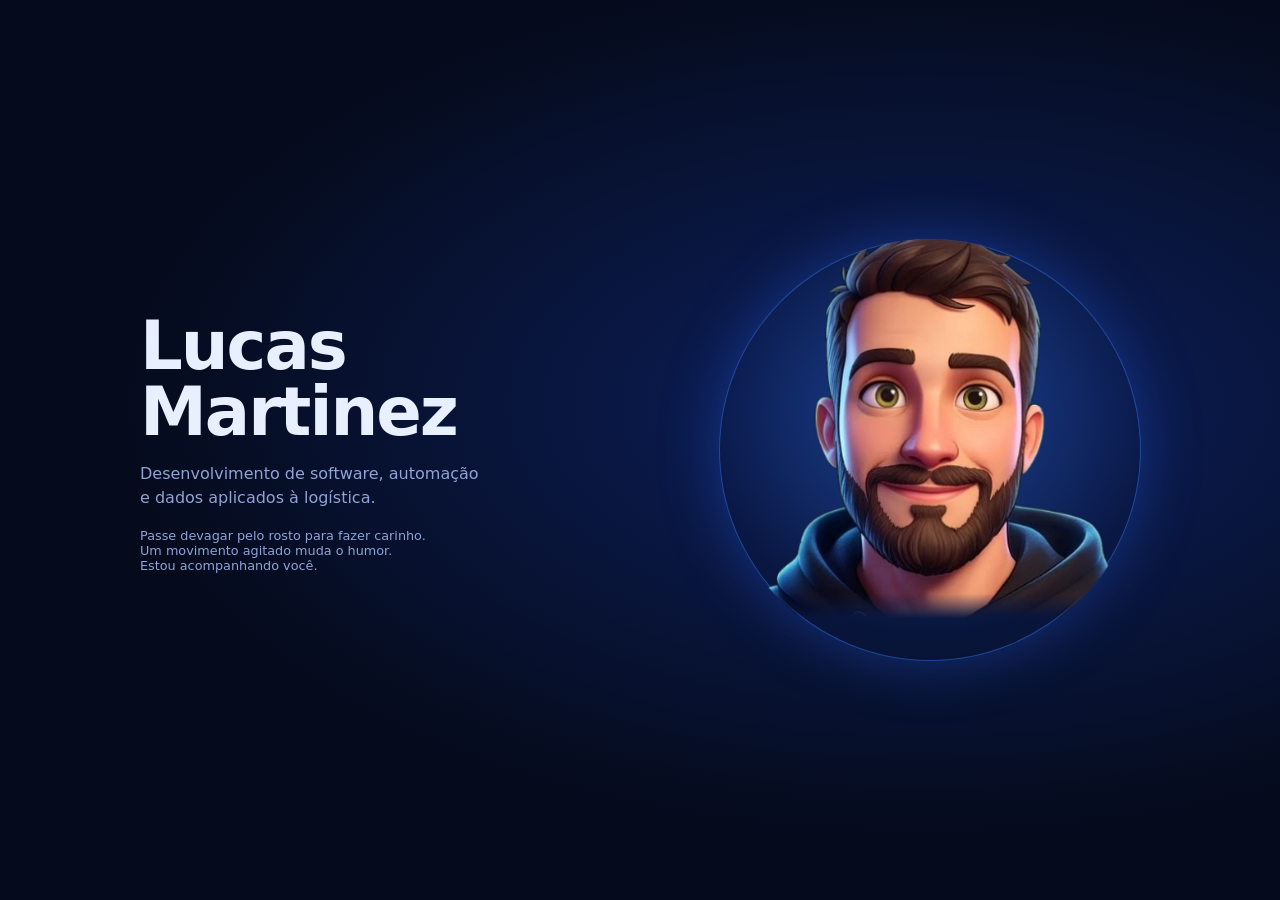
==== commit 0ce1915a: "fix(avatar): remove fantasma das expressões também na experiência completa" ====
--- a/avatar-experience.html
+++ b/avatar-experience.html
@@ -708,6 +708,8 @@
   parallax: window.matchMedia('(prefers-reduced-motion: reduce)').matches ? 0 : 8,
   inclinacao: window.matchMedia('(prefers-reduced-motion: reduce)').matches ? 0 : 3.4,
   respiracao: window.matchMedia('(prefers-reduced-motion: reduce)').matches ? 0 : .008,
+  // Troca imediata da expressão: evita duas faces sobrepostas.
+  crossfade: 0,
   onPose: p => { hud.textContent = nomes[p] || 'Estou acompanhando você.'; }
 });
 avatar.carregar();
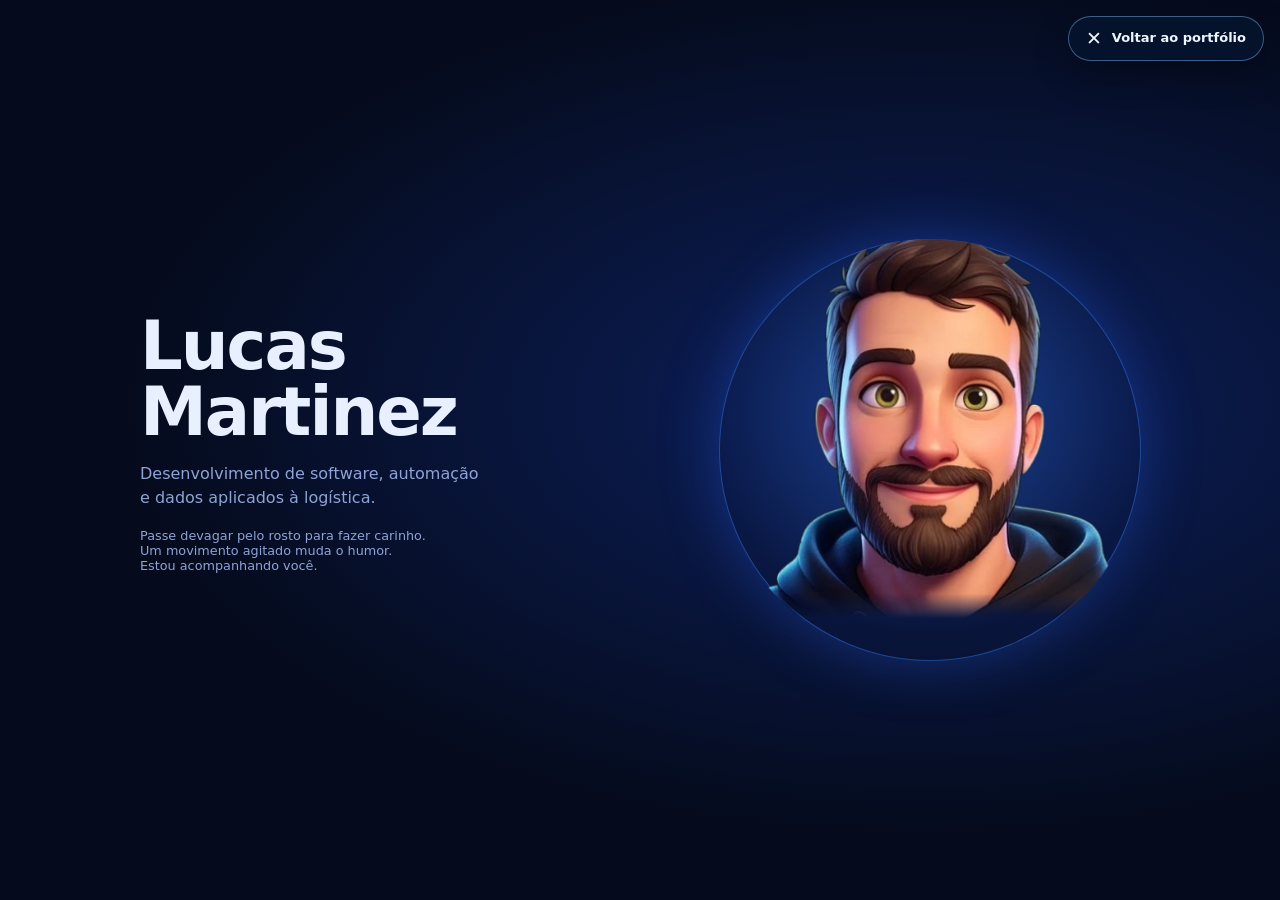
==== commit 475f2615: "fix(avatar): botão Voltar ao portfólio e tecla Esc na experiência completa" ====
--- a/avatar-experience.html
+++ b/avatar-experience.html
@@ -35,8 +35,34 @@
 html.avatar-embed #avatar {cursor:default;}
 @media(prefers-reduced-motion:reduce){html.avatar-embed .stage {transition:none;animation:none;}}
 </style>
+<style>
+/* Navegação sempre visível na experiência em tela completa. */
+.avatar-voltar {
+  position:fixed;top:max(16px,env(safe-area-inset-top));right:max(16px,env(safe-area-inset-right));
+  z-index:20;display:inline-flex;align-items:center;justify-content:center;gap:10px;
+  padding:12px 17px;border-radius:999px;border:1px solid rgba(132,193,255,.43);
+  color:#ecf7ff;background:rgba(5,19,44,.91);box-shadow:0 12px 35px rgba(0,0,0,.32);
+  font:600 13px/1.3 system-ui,sans-serif;text-decoration:none;white-space:nowrap;
+  -webkit-tap-highlight-color:transparent;backdrop-filter:blur(14px);
+  transition:background .18s ease,border-color .18s ease,transform .18s ease;
+}
+.avatar-voltar:hover {background:rgba(25,57,107,.98);border-color:rgba(163,213,255,.8);transform:translateY(-1px)}
+.avatar-voltar:focus-visible {outline:3px solid #9bd8ff;outline-offset:3px}
+.avatar-voltar .icone-sair {font-size:19px;line-height:1}
+html.avatar-embed .avatar-voltar {display:none}
+@media(max-width:720px) {
+  body:not(.avatar-embed) {padding-top:80px}
+  .avatar-voltar{top:max(12px,env(safe-area-inset-top));right:max(12px,env(safe-area-inset-right));
+    padding:11px 14px;font-size:12px}
+}
+@media(prefers-reduced-motion:reduce) {.avatar-voltar{transition:none}}
+</style>
 </head>
 <body>
+<a class="avatar-voltar" href="./#sobre" aria-label="Sair do avatar e voltar à seção Sobre Mim do portfólio">
+  <span class="icone-sair" aria-hidden="true">✕</span>
+  <span>Voltar ao portfólio</span>
+</a>
 <main class="hero">
   <div>
     <h1>Lucas<br>Martinez</h1>
@@ -713,6 +739,12 @@
   onPose: p => { hud.textContent = nomes[p] || 'Estou acompanhando você.'; }
 });
 avatar.carregar();
+// Tecla Escape também devolve o visitante à seção de origem.
+document.addEventListener('keydown', event => {
+  if (event.key === 'Escape' && !document.documentElement.classList.contains('avatar-embed')) {
+    window.location.assign('./#sobre');
+  }
+});
 // Em aplicações com navegação dinâmica: avatar.destroy() antes de remover o canvas.
 </script>
 </body>
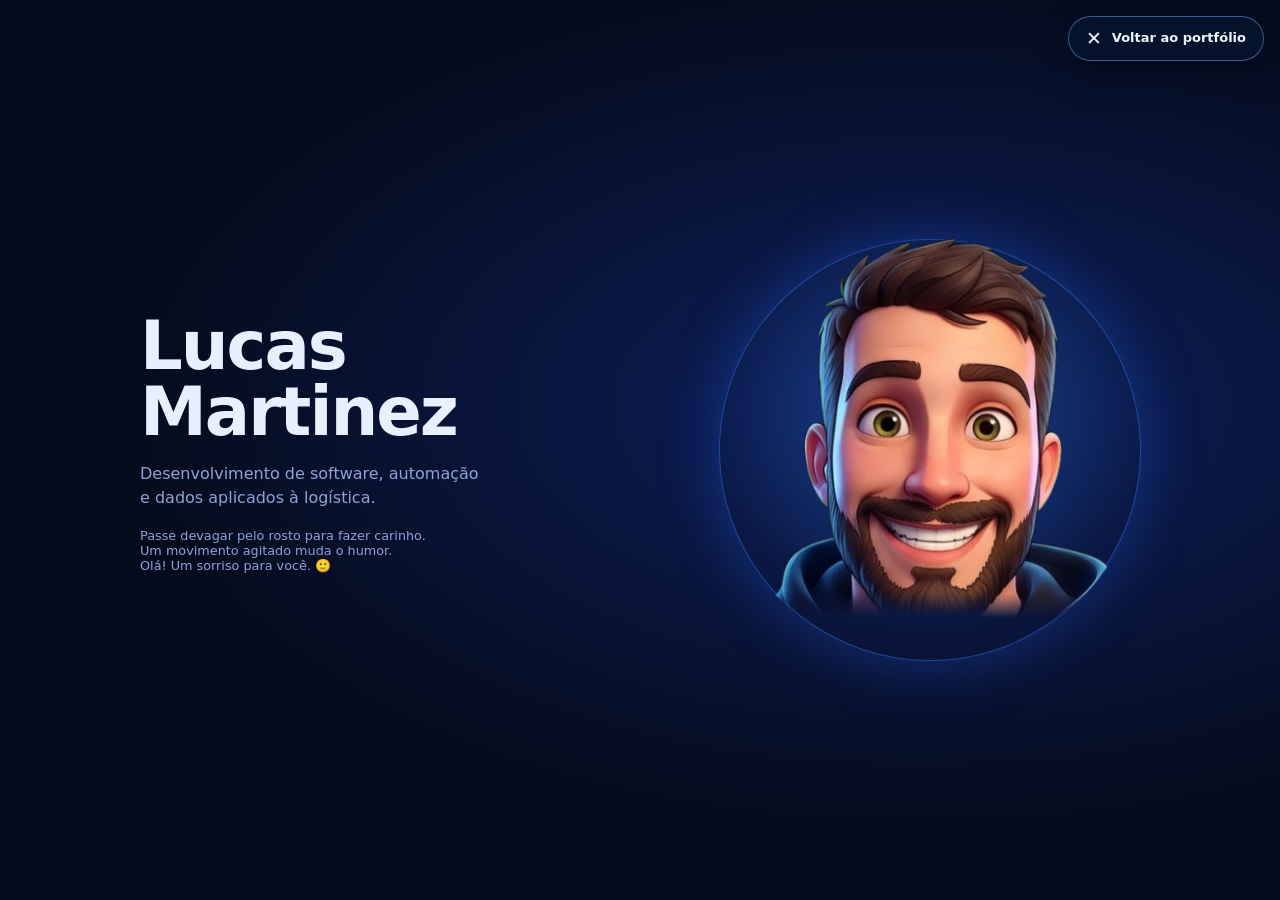
==== commit 2f88cd78: "feat(preview): sincroniza tela completa com movimento natural e emoções da V8" ====
--- a/avatar-experience.html
+++ b/avatar-experience.html
@@ -108,11 +108,11 @@
       bravoMudancas: 3, bravoAngulo: 75, bravoRetorno: 650,
       intervaloMudancas: 80,
 
-      entradaDuracao: 1200, entradaIntervalo: 0,
-      fixoApos: 2000, limiarParado: .008, saidaRetorno: 1000,
+      entradaDuracao: 1500, entradaIntervalo: 2100,
+      fixoApos: 2500, limiarParado: .008, saidaRetorno: 1100,
       amostraMin: 16, amostraMax: 160, ruidoMovimento: .002,
-      idleApos: 4000, idleIntervalo: [1650,3250],
-      piscadaIntervalo: [2300,5900], piscadaFixaIntervalo: [4400,7700],
+      idleApos: 4900, idleIntervalo: [2400,4500],
+      piscadaIntervalo: [3300,6700], piscadaFixaIntervalo: [3900,7400],
       piscadaDuracoes: [65,100,65], piscadaFixaDuracoes: [105,155,105],
 
       // Movimento natural: cabeça flutua de leve; sem deformar rosto/olhos.
@@ -144,9 +144,11 @@
     this._ponteiro = null; this._dentro = false; this._pressionado = null;
     this._parallaxX = 0; this._parallaxY = 0;
     this._velocidadeX = 0; this._velocidadeY = 0;
+    this._expressaoMovimento = 0;
     this._olharX = 0; this._olharY = 0; this._olharPose = 'rest';
     this._olharCandidato = null; this._olharCandidatoDesde = 0;
     this._visivel = true; this._duplaPiscada = false; this._segundaPiscada = false;
+    this._idleAtivo=false; this._idleFase='pausa'; this._ultimoIdleOlhar='rest';
     this._saidaEm = null; this._sorrisoAte = 0; this._carinhoAte = 0; this._bravoAte = 0;
     this._manual = null; this._ultimaEntrada = -Infinity;
     this._ignorarCliqueAte = 0; this._ultimoToque = null;
@@ -156,7 +158,9 @@
     this.ultimoInput = agora; this._quietoDesde = agora; this._ultimoQuadro = agora;
     this._olharTempo = agora;
     this._proximaPiscada = agora + rand(...this.piscadaIntervalo);
-    this._proximoIdle = agora + this.idleApos;
+    this._proximoIdle = agora + this.idleApos + rand(1300,2200);
+    this._proximaEmocao = agora + rand(16000,24000);
+    this._autoSorrisoAte = 0;
     this._limparGesto();
     this._medir();
     this.ligarEventos();
@@ -377,28 +381,64 @@
       this._carinhoAte=0;
       if (agora-this.ultimoInput>=this.carinhoTolerancia) this._repousoGesto=true;
     }
-    // Ação explícita (clique/teclado) > bravo > carinho > cumprimento.
+    // Expressões autônomas raras, somente após alguns segundos sem movimento.
+    // Não roubam a prioridade do carinho, do clique ou de outras emoções.
+    if (agora >= this._proximaEmocao) {
+      const podeSorrir = !this.reduzir && !this._pressionado &&
+        !this._manual && agora-this.ultimoInput > 8500 &&
+        this.dir==='rest' && this._idleFase==='pausa' &&
+        agora>=this._bravoAte && agora>=this._carinhoAte;
+      if (podeSorrir && Math.random() < .62) {
+        this._autoSorrisoAte = agora+rand(1500,2100);
+      }
+      this._proximaEmocao = agora+rand(16000,24000);
+    }
+    // Ação explícita (clique/teclado) > bravo > carinho > cumprimento > sorriso espontâneo.
     this.emocao = this._manual?.nome || (agora<this._bravoAte ? 'angry' :
-      agora<this._carinhoAte ? 'hearts' : agora<this._sorrisoAte ? 'grin' : null);
+      agora<this._carinhoAte ? 'hearts' :
+      agora<this._sorrisoAte || agora<this._autoSorrisoAte ? 'grin' : null);
 
     const foraVenceu = this._saidaEm !== null && agora-this._saidaEm >= this.saidaRetorno;
-    const ocioso = !this._dentro && agora-this.ultimoInput >= this.idleApos;
+    // Ocioso também quando o cursor ficou parado sobre o rosto.
+    const ocioso = !this._pressionado && agora-this.ultimoInput >= this.idleApos;
     if (ocioso && !this.reduzir && !this.emocao) {
+      if (!this._idleAtivo) {
+        this._idleAtivo=true;
+        this._idleFase='pausa';
+        this._proximoIdle=agora+rand(1000,1900);
+      }
       if (agora>=this._proximoIdle) {
-        // Curiosidade natural: pequenas olhadas com pausas em repouso.
-        const chance=Math.random();
-        const destinos=chance<.36 ? ['rest'] :
-          chance<.78 ? ['left','right','up','upleft','upright'] :
-          ['downleft','downright','down'];
-        this.dir=destinos[Math.floor(Math.random()*destinos.length)];
-        this._proximoIdle=agora+rand(...this.idleIntervalo);
-      }
-    } else if (this._repousoGesto || foraVenceu || !this._ponteiro || (ocioso && this.reduzir)) {
-      this.dir='rest';
-    } else if (this.fixo) {
-      this.dir=this._direcaoFixa;
+        if (this._idleFase==='olhando') {
+          // Pequena pausa no centro, como alguém observando o ambiente.
+          this.dir='rest';
+          this._idleFase='pausa';
+          this._proximoIdle=agora+rand(1800,3400);
+        } else {
+          const direcoes=['left','right','upleft','upright','up','downleft','downright','down'];
+          const possiveis=direcoes.filter(p=>p!==this._ultimoIdleOlhar);
+          // Preferência por olhar para os lados; sem padrão repetitivo.
+          const favoritas=possiveis.filter(p=>['left','right','upleft','upright'].includes(p));
+          const conjunto=Math.random()<.72 && favoritas.length?favoritas:possiveis;
+          const destino=conjunto[Math.floor(Math.random()*conjunto.length)];
+          this._ultimoIdleOlhar=destino;
+          this.dir=destino;
+          this._idleFase='olhando';
+          this._proximoIdle=agora+rand(2600,4300);
+        }
+      }
     } else {
-      this.dir=this._direcaoNatural(this._ponteiro.x,this._ponteiro.y,agora);
+      if (this._idleAtivo) {
+        this._idleAtivo=false;
+        this._idleFase='pausa';
+        this._proximoIdle=agora+this.idleApos+rand(1000,1900);
+      }
+      if (this._repousoGesto || foraVenceu || !this._ponteiro || (ocioso && this.reduzir)) {
+        this.dir='rest';
+      } else if (this.fixo) {
+        this.dir=this._direcaoFixa;
+      } else {
+        this.dir=this._direcaoNatural(this._ponteiro.x,this._ponteiro.y,agora);
+      }
     }
     this._piscar(agora);
   }
@@ -416,7 +456,7 @@
       const fator=this._segundaPiscada ? rand(.73,.95) : rand(.82,1.2);
       this._piscarTempos=(this.fixo ? this.piscadaFixaDuracoes : this.piscadaDuracoes)
         .map(d=>Math.round(d*fator));
-      if (!this._segundaPiscada) this._duplaPiscada=Math.random()<.11;
+      if (!this._segundaPiscada) this._duplaPiscada=Math.random()<.14;
     }
     if (this._piscarInicio===null) { this.piscada=null; return; }
     const t=agora-this._piscarInicio, [a,b,c]=this._piscarTempos;
@@ -561,11 +601,15 @@
     this._olharX=this._olharY=0; this._olharPose='rest';
     this._olharCandidato=null; this._olharTempo=agora;
     this._velocidadeX=this._velocidadeY=0;
+    this._expressaoMovimento=0;
     this._parallaxX=this._parallaxY=0;
     this._duplaPiscada=this._segundaPiscada=false;
     this.ultimoInput=this._quietoDesde=this._ultimoQuadro=agora;
     this._proximaPiscada=agora+rand(...this.piscadaIntervalo);
-    this._proximoIdle=agora+this.idleApos;
+    this._proximoIdle=agora+this.idleApos+rand(1000,1900);
+    this._proximaEmocao=agora+rand(16000,24000);
+    this._autoSorrisoAte=0;
+    this._idleAtivo=false; this._idleFase='pausa'; this._ultimoIdleOlhar='rest';
     this._limparGesto();
   }
 
@@ -666,14 +710,18 @@
     // Alvos continuam vinculados ao dedo/cursor. Em repouso, só uma
     // micro-oscilação lenta movimenta a cabeça inteira (sem física facial).
     const t=agora*.001;
-    const oscilacaoX=Math.sin(t*.81)*.054+Math.sin(t*.39+1.4)*.035;
-    const oscilacaoY=Math.sin(t*.67+1)*.044+Math.sin(t*.31)*.023;
-    const x=rastrear ? limitar((this._ponteiro.x-r.left-r.width*this.centroX)/(r.width*.5),-1,1) : oscilacaoX;
-    const y=rastrear ? limitar((this._ponteiro.y-r.top-r.height*this.centroY)/(r.height*.5),-1,1) : oscilacaoY;
+    const oscilacaoX=Math.sin(t*.75)*.058+Math.sin(t*.37+1.4)*.027;
+    const oscilacaoY=Math.sin(t*.62+1)*.047+Math.sin(t*.29)*.023;
+    // O olhar automático guia discretamente o pescoço/cabeça com inércia.
+    // Não deforma o rosto nem mistura os sprites completos (sem efeito fantasma).
+    const [olharX,olharY]=this._idleAtivo ? (VETOR[this.dir]||[0,0]) : [0,0];
+    const x=rastrear ? limitar((this._ponteiro.x-r.left-r.width*this.centroX)/(r.width*.5),-1,1)
+      : oscilacaoX+olharX*.24;
+    const y=rastrear ? limitar((this._ponteiro.y-r.top-r.height*this.centroY)/(r.height*.5),-1,1)
+      : oscilacaoY+olharY*.16;
     const dt=limitar(agora-this._ultimoQuadro,0,40)/1000;
-    // Mola subamortecida: desacelera e passa discretamente do alvo ao parar,
-    // mas sem os solavancos de uma mudança de direção instantânea.
-    const rigidez=82, amortecimento=13.5;
+    // Mola quase criticamente amortecida: fluidez sem solavancos perceptíveis.
+    const rigidez=32, amortecimento=11.8;
     this._velocidadeX+=((x-this._parallaxX)*rigidez-this._velocidadeX*amortecimento)*dt;
     this._velocidadeY+=((y-this._parallaxY)*rigidez-this._velocidadeY*amortecimento)*dt;
     this._parallaxX+=this._velocidadeX*dt;
@@ -683,10 +731,18 @@
     const fase=agora/Math.max(1,this.respiracaoPeriodo)*Math.PI*2;
     const onda=Math.sin(fase)*.79+Math.sin(fase*.57+1.15)*.21;
     const escala=1+onda*this.respiracao;
-    const bob=Math.sin(fase-.6)*.9;
-    const giro=px*.52+(!rastrear?Math.sin(t*.42)*.24:0);
+    const bob=Math.sin(fase-.6)*1.1;
+    // Micro-reação do busto nas emoções (como a referência): o rosto inteiro
+    // se inclina de forma suave, sem deformação facial nem mistura dos 14 sprites.
+    const alvoExpressao=this.emocao==='grin' ? .9 : this.emocao==='hearts' ? 1.2 :
+      this.emocao==='angry' ? -.65 : 0;
+    this._expressaoMovimento+=(alvoExpressao-this._expressaoMovimento)*
+      (1-Math.exp(-dt*3.8));
+    const alegria=this._expressaoMovimento;
+    const giro=px*.48+(!rastrear?Math.sin(t*.36)*.21:0)+alegria*.38;
+    const escalaExpressiva=escala+alegria*.004;
     const base=this._estilo.transform==='none' ? '' : (this._estilo.transform || '');
-    this.canvas.style.transform=`${base} perspective(800px) translate3d(${(px*this.parallax).toFixed(3)}px,${(py*this.parallax+bob).toFixed(3)}px,0) rotateX(${(-py*this.inclinacao).toFixed(3)}deg) rotateY(${(px*this.inclinacao).toFixed(3)}deg) rotateZ(${giro.toFixed(3)}deg) scale(${escala.toFixed(5)})`;
+    this.canvas.style.transform=`${base} perspective(800px) translate3d(${(px*this.parallax).toFixed(3)}px,${(py*this.parallax+bob-alegria*2.1).toFixed(3)}px,0) rotateX(${(-py*this.inclinacao).toFixed(3)}deg) rotateY(${(px*this.inclinacao).toFixed(3)}deg) rotateZ(${giro.toFixed(3)}deg) scale(${escalaExpressiva.toFixed(5)})`;
   }
 
   // Rosto provisório para testar a lógica antes de ter as imagens
@@ -716,12 +772,18 @@
   }
 }
 
+
 // Disponível também para scripts carregados depois deste arquivo.
 window.AvatarInterativo=AvatarInterativo;
 
 /* ---------- demo ---------- */
 const hud = document.getElementById('hud');
-const nomes = {grin:'Olá! 🙂',hearts:'Gostei do carinho. ♥',angry:'Ei, com calma!'};
+const nomes = {
+  rest:'Observando o ambiente.', grin:'Olá! Um sorriso para você. 🙂',
+  hearts:'Gostei do carinho. ♥', angry:'Ei, com calma!',
+  left:'Olhando para a esquerda.',right:'Olhando para a direita.',
+  up:'Olhando para cima.',down:'Olhando para baixo.'
+};
 const avatar = new AvatarInterativo(document.getElementById('avatar'), {
   fontes: {"angry":"[data-uri]","closed":"[data-uri]","down":"[data-uri]","downleft":"[data-uri]","downright":"[data-uri]","grin":"[data-uri]","half":"[data-uri]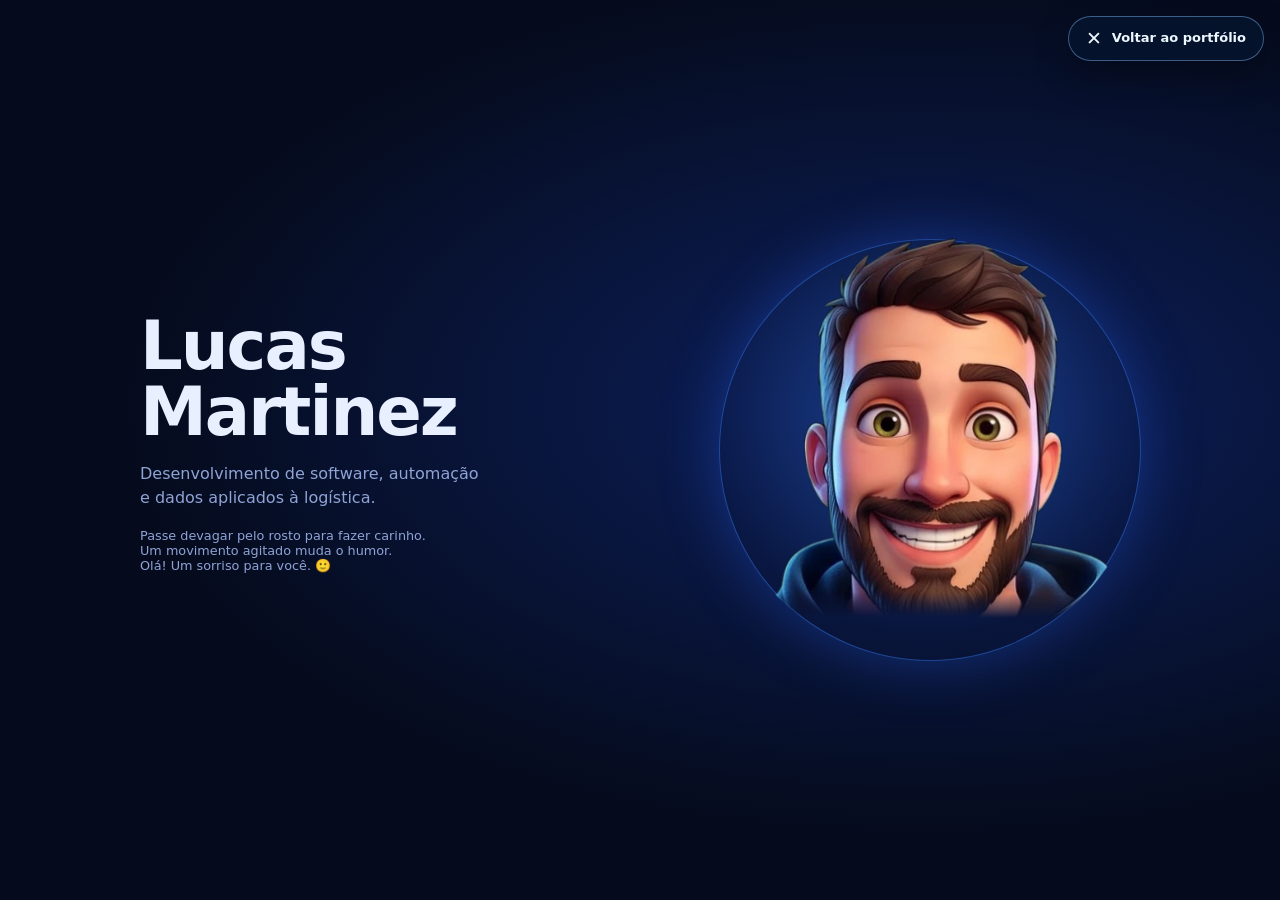
==== commit 8c3d0f64: "feat(preview): sincroniza toque delicado V9 em tela completa com botão Voltar" ====
--- a/avatar-experience.html
+++ b/avatar-experience.html
@@ -100,17 +100,17 @@
       raioRostoX: .32, raioRostoY: .36,
 
       // Carinho: movimento lento, contínuo e dentro da elipse do rosto.
-      carinhoVelMin: .03, carinhoVelMax: .85,
-      carinhoApos: 800, carinhoTolerancia: 160, carinhoRetorno: 1000,
+      carinhoVelMin: .018, carinhoVelMax: .68,
+      carinhoApos: 720, carinhoTolerancia: 250, carinhoRetorno: 1250,
 
       // Bravo exige tempo em alta velocidade E mudanças de direção.
       bravoVelMin: 1.8, bravoApos: 600, bravoJanela: 950,
       bravoMudancas: 3, bravoAngulo: 75, bravoRetorno: 650,
       intervaloMudancas: 80,
 
-      entradaDuracao: 1500, entradaIntervalo: 2100,
+      entradaDuracao: 1150, entradaIntervalo: 2400,
       fixoApos: 2500, limiarParado: .008, saidaRetorno: 1100,
-      amostraMin: 16, amostraMax: 160, ruidoMovimento: .002,
+      amostraMin: 14, amostraMax: 240, ruidoMovimento: .0013,
       idleApos: 4900, idleIntervalo: [2400,4500],
       piscadaIntervalo: [3300,6700], piscadaFixaIntervalo: [3900,7400],
       piscadaDuracoes: [65,100,65], piscadaFixaDuracoes: [105,155,105],
@@ -138,13 +138,14 @@
       touchAction: canvas.style.touchAction,
       willChange: canvas.style.willChange
     };
-    canvas.style.touchAction = 'none'; // Somente o canvas; a página continua rolando.
+    canvas.style.touchAction = 'pan-y'; // Rolagem vertical preservada; toque horizontal continua interativo.
     this._media = matchMedia('(prefers-reduced-motion: reduce)');
     this.reduzir = this._media.matches;
     this._ponteiro = null; this._dentro = false; this._pressionado = null;
     this._parallaxX = 0; this._parallaxY = 0;
     this._velocidadeX = 0; this._velocidadeY = 0;
     this._expressaoMovimento = 0;
+    this._toqueEnergia=0; this._toqueDesvioX=0; this._toqueDesvioY=0;
     this._olharX = 0; this._olharY = 0; this._olharPose = 'rest';
     this._olharCandidato = null; this._olharCandidatoDesde = 0;
     this._visivel = true; this._duplaPiscada = false; this._segundaPiscada = false;
@@ -246,7 +247,7 @@
     const cx=r.left+r.width*this.centroX, cy=r.top+r.height*this.centroY;
     const dt=limitar(agora-this._olharTempo,0,64);
     this._olharTempo=agora;
-    const fator=1-Math.exp(-dt/165);
+    const fator=1-Math.exp(-dt/210);
     this._olharX+=(x-cx-this._olharX)*fator;
     this._olharY+=(y-cy-this._olharY)*fator;
     const candidata=this._direcaoPara(cx+this._olharX,cy+this._olharY);
@@ -257,7 +258,7 @@
     if (candidata!==this._olharCandidato) {
       this._olharCandidato=candidata;
       this._olharCandidatoDesde=agora;
-    } else if (agora-this._olharCandidatoDesde>=95) {
+    } else if (agora-this._olharCandidatoDesde>=125) {
       this._olharPose=candidata;
       this._olharCandidato=null;
     }
@@ -283,6 +284,10 @@
     this._quietoDesde = agora; this.ultimoInput = agora;
     this._ancoraQuieta = { x,y }; this._limparGesto();
     this._amostra = { x,y,t:agora };
+    // Reação leve do busto, sem deformar o rosto.
+    if (this._pressionado && ['touch','pen'].includes(this._pressionado.tipo)) {
+      this._toqueEnergia=limitar(this._toqueEnergia+.55,0,1);
+    }
     if (agora - this._ultimaEntrada >= this.entradaIntervalo) {
       this._sorrisoAte = agora + this.entradaDuracao;
       this._ultimaEntrada = agora;
@@ -336,6 +341,12 @@
     if (d < this.ruidoMovimento) return;
     this._amostra = {x,y,t:agora};
     const velocidade = d * 1000 / dt;
+    if (this._pressionado && ['touch','pen'].includes(this._pressionado.tipo)
+        && velocidade <= this.carinhoVelMax) {
+      this._toqueEnergia=limitar(this._toqueEnergia+.025,0,1);
+      this._toqueDesvioX=limitar(this._toqueDesvioX+dx/this._rect.width*.65,-.23,.23);
+      this._toqueDesvioY=limitar(this._toqueDesvioY+dy/this._rect.height*.45,-.18,.18);
+    }
     if (velocidade >= this.carinhoVelMin && velocidade <= this.carinhoVelMax) {
       if (agora-this._ultimoCarinho > this.carinhoTolerancia) this._carinhoTempo = 0;
       this._carinhoTempo += dt;
@@ -343,6 +354,7 @@
       if (this._carinhoTempo >= this.carinhoApos) {
         this._carinhoAte = agora + this.carinhoRetorno;
         this._sorrisoAte = 0;
+        this._toqueEnergia=limitar(this._toqueEnergia+.06,0,1);
       }
     } else if (velocidade > this.carinhoVelMax || agora-this._ultimoCarinho > this.carinhoTolerancia) {
       this._carinhoTempo = 0;
@@ -449,6 +461,13 @@
       this.piscada=null; this._piscarInicio=null;
       this._duplaPiscada=false; this._segundaPiscada=false;
       if (this._proximaPiscada<=agora) this._proximaPiscada=agora+rand(...intervalo);
+      return;
+    }
+    // Sprites closed/half são frontais. Piscar apenas centralizado impede
+    // uma transição brusca de rosto lateral -> frontal -> lateral.
+    if (this._piscarInicio===null && this.dir!=='rest' && !this.emocao) {
+      this.piscada=null;
+      if (this._proximaPiscada<=agora) this._proximaPiscada=agora+rand(550,900);
       return;
     }
     if (this._piscarInicio===null && agora>=this._proximaPiscada) {
@@ -602,6 +621,7 @@
     this._olharCandidato=null; this._olharTempo=agora;
     this._velocidadeX=this._velocidadeY=0;
     this._expressaoMovimento=0;
+    this._toqueEnergia=this._toqueDesvioX=this._toqueDesvioY=0;
     this._parallaxX=this._parallaxY=0;
     this._duplaPiscada=this._segundaPiscada=false;
     this.ultimoInput=this._quietoDesde=this._ultimoQuadro=agora;
@@ -739,10 +759,16 @@
     this._expressaoMovimento+=(alvoExpressao-this._expressaoMovimento)*
       (1-Math.exp(-dt*3.8));
     const alegria=this._expressaoMovimento;
-    const giro=px*.48+(!rastrear?Math.sin(t*.36)*.21:0)+alegria*.38;
-    const escalaExpressiva=escala+alegria*.004;
+    // A energia de contato desaparece gradualmente; não modifica a imagem facial.
+    this._toqueEnergia*=Math.exp(-dt*3.0);
+    this._toqueDesvioX*=Math.exp(-dt*4.1);
+    this._toqueDesvioY*=Math.exp(-dt*4.1);
+    const impulso=this._toqueEnergia;
+    const giro=px*.48+(!rastrear?Math.sin(t*.36)*.21:0)+alegria*.38
+      +this._toqueDesvioX*.95;
+    const escalaExpressiva=escala+alegria*.004+impulso*.002;
     const base=this._estilo.transform==='none' ? '' : (this._estilo.transform || '');
-    this.canvas.style.transform=`${base} perspective(800px) translate3d(${(px*this.parallax).toFixed(3)}px,${(py*this.parallax+bob-alegria*2.1).toFixed(3)}px,0) rotateX(${(-py*this.inclinacao).toFixed(3)}deg) rotateY(${(px*this.inclinacao).toFixed(3)}deg) rotateZ(${giro.toFixed(3)}deg) scale(${escalaExpressiva.toFixed(5)})`;
+    this.canvas.style.transform=`${base} perspective(800px) translate3d(${(px*this.parallax+this._toqueDesvioX*2.0).toFixed(3)}px,${(py*this.parallax+bob-alegria*2.1-impulso*.85+this._toqueDesvioY*1.6).toFixed(3)}px,0) rotateX(${(-py*this.inclinacao).toFixed(3)}deg) rotateY(${(px*this.inclinacao).toFixed(3)}deg) rotateZ(${giro.toFixed(3)}deg) scale(${escalaExpressiva.toFixed(5)})`;
   }
 
   // Rosto provisório para testar a lógica antes de ter as imagens
@@ -788,8 +814,8 @@
   fontes: {"angry":"[data-uri]","closed":"[data-uri]","down":"[data-uri]","downleft":"[data-uri]","downright":"[data-uri]","grin":"[data-uri]","half":"[data-uri]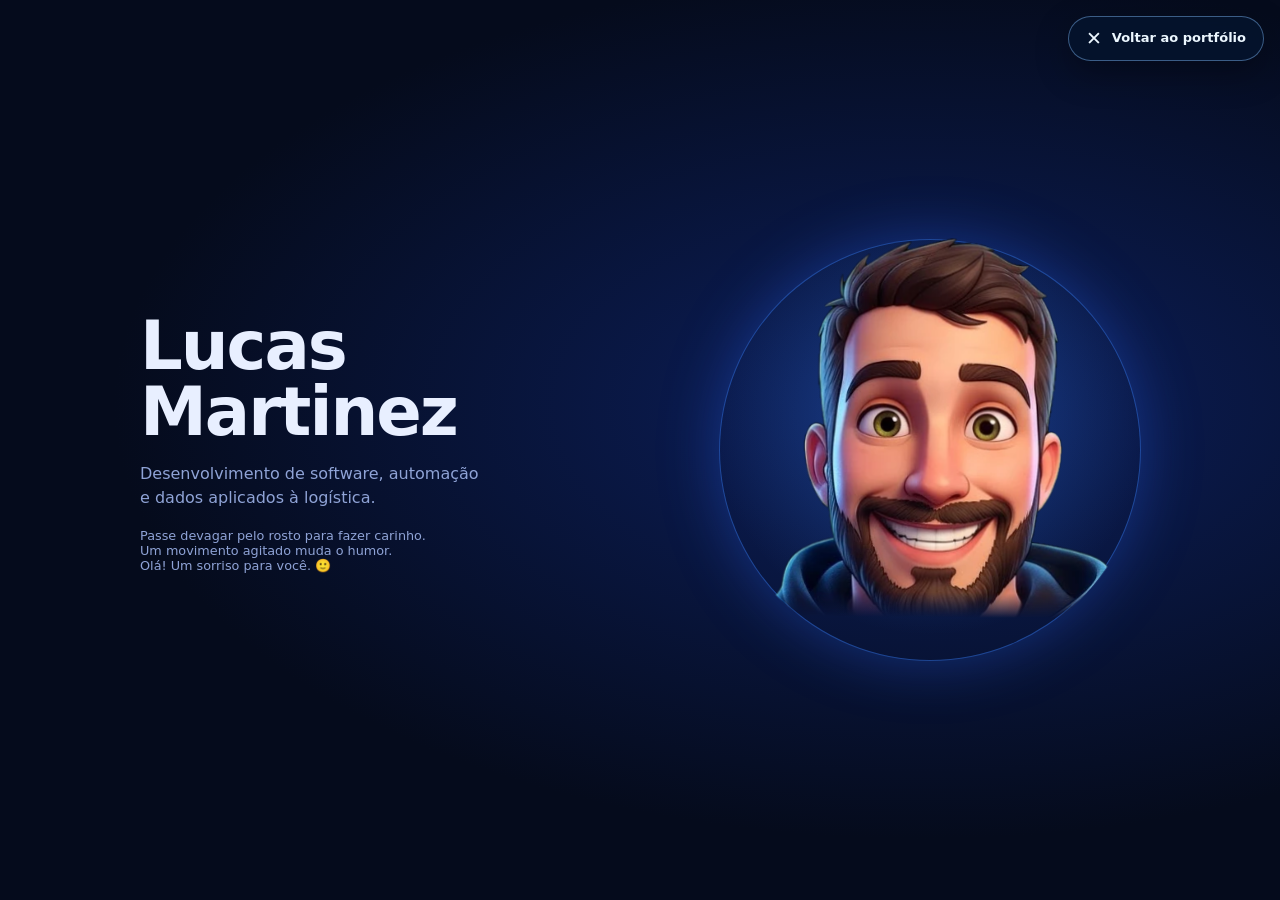
==== commit 4353a4dc: "chore(preview): mantém mesmo comportamento de toque seguro na tela completa V9" ====
--- a/avatar-experience.html
+++ b/avatar-experience.html
@@ -360,6 +360,9 @@
       this._carinhoTempo = 0;
     }
 
+    // Dedo/caneta não dispara bravo: um deslize rápido costuma ser navegação
+    // ou tentativa de carinho, nunca intenção de provocar o personagem.
+    if (this._pressionado && ['touch','pen'].includes(this._pressionado.tipo)) return;
     const corte = agora-this.bravoJanela;
     this._rapidos = this._rapidos.filter(s=>s.fim>corte);
     this._viradas = this._viradas.filter(t=>t>corte);
